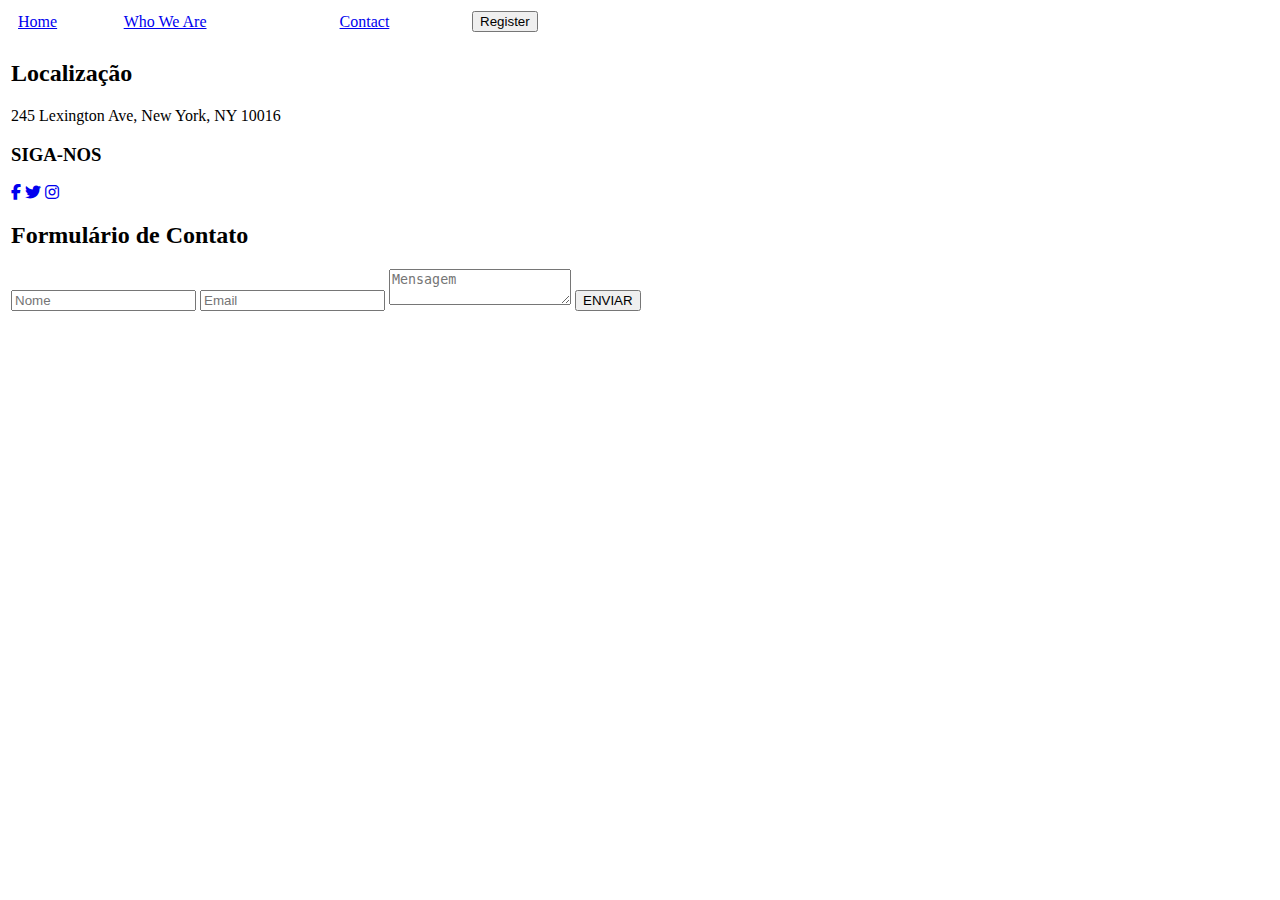
==== Contact.html @ 8cc4f9f4 "Add files via upload" ====
<!DOCTYPE html>
<html lang="en">
<head>
    <meta charset="UTF-8">
    <meta name="viewport" content="width=device-width, initial-scale=1.0">
    <title>HyperCore - Contact</title>
    <link rel="stylesheet" href="/styles/contact.css">
    <link rel="stylesheet" href="https://cdnjs.cloudflare.com/ajax/libs/font-awesome/6.4.0/css/all.min.css">
</head>
<body>
    <table border="0">
        <tr class="nav">
            <td class="logo">
                <a href="#"><img src="/assets/logoname.png" width="200px" alt=""></a>
            </td>
            <td class="home">
                <a href="index.html">Home</a>
            </td>
            <td class="whoweare">
                <a href="Whoweare.html">Who We Are</a>
            </td>
            <td class="contact">
                <a href="Contact.html">Contact</a>
            </td>
            <td class="register"><a href="#"><button>Register</button></a></td>
        </tr>
        <tr>
            <td class="celula"></td>
            <td></td>
            <td></td>
            <td></td>
            <td></td>
        </tr>
        <tr>
            <td class="container" colspan="5">
                <div class="info">
                    <h2>Localização</h2>
                    <p>245 Lexington Ave, New York, NY 10016</p>
                    <h3>SIGA-NOS</h3>
                    <div class="social-icons">
                    <a href="#"><i class="fab fa-facebook-f"></i></a>
                    <a href="#"><i class="fab fa-twitter"></i></a>
                    <a href="#"><i class="fab fa-instagram"></i></a>
                    </div>
                </div>
                <div class="formulario">
                    <h2>Formulário de Contato</h2>
                    <form>
                    <input type="text" placeholder="Nome">
                    <input type="email" placeholder="Email">
                    <textarea placeholder="Mensagem"></textarea>
                    <button type="submit">ENVIAR</button>
                    </form>
                </div>
            </td>
        </tr>
    </table>
</body>
</html>
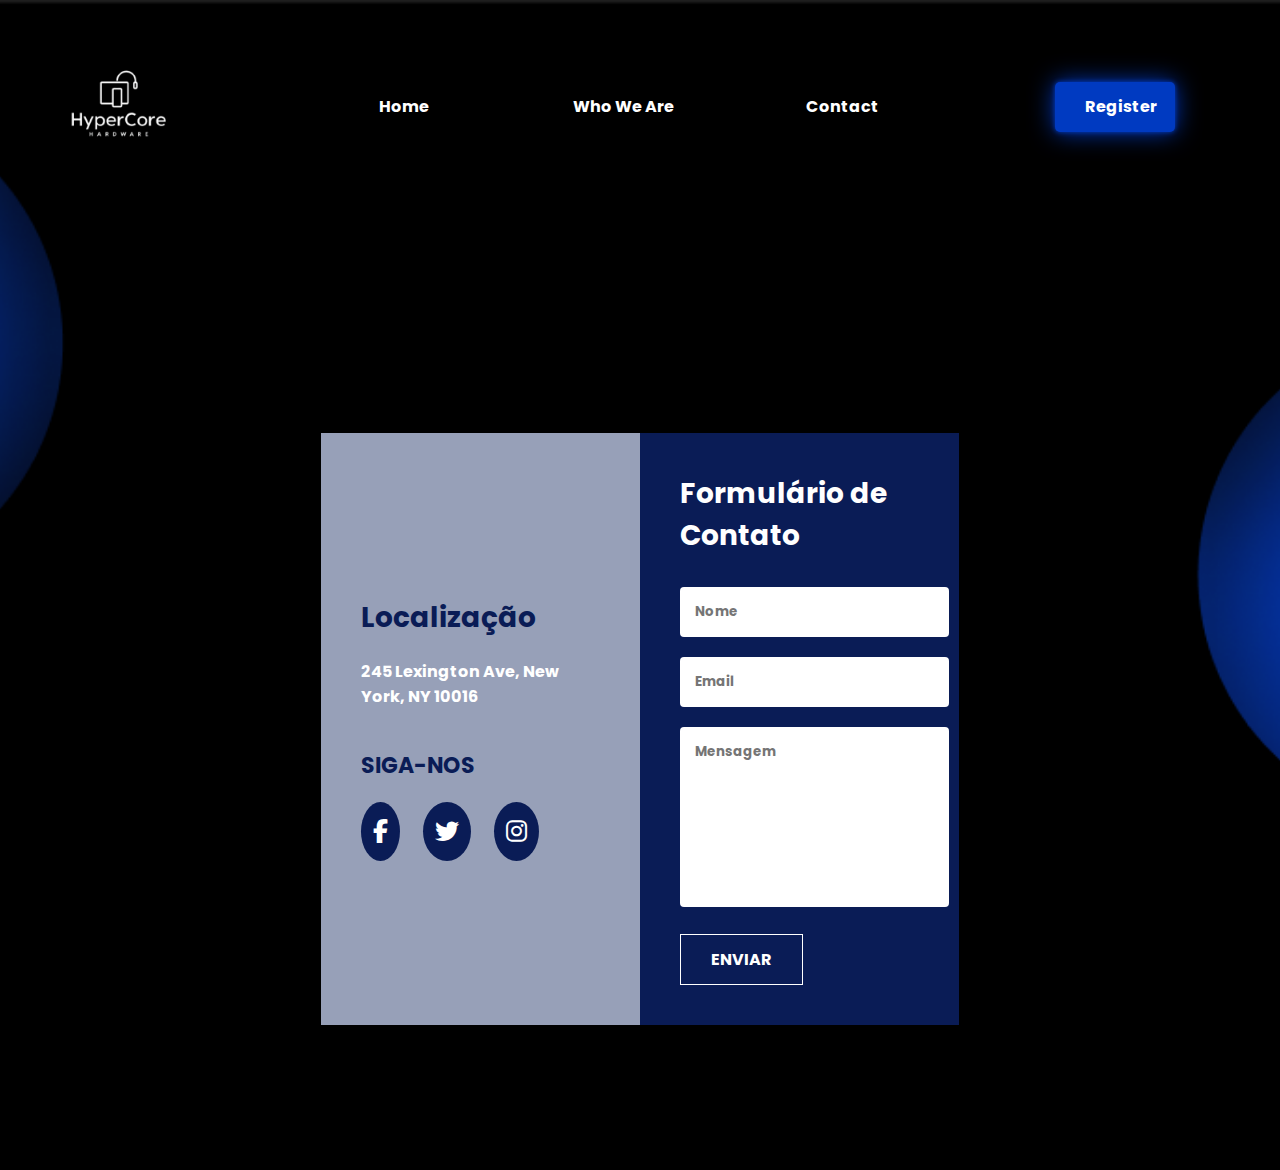
==== commit 38ba9c82: "Update Contact.html" ====
--- a/Contact.html
+++ b/Contact.html
@@ -4,7 +4,7 @@
     <meta charset="UTF-8">
     <meta name="viewport" content="width=device-width, initial-scale=1.0">
     <title>HyperCore - Contact</title>
-    <link rel="stylesheet" href="/styles/contact.css">
+    <link rel="stylesheet" href="https://luancostaf.github.io/HyperCore/styles/contact.css">
     <link rel="stylesheet" href="https://cdnjs.cloudflare.com/ajax/libs/font-awesome/6.4.0/css/all.min.css">
 </head>
 <body>
@@ -56,4 +56,4 @@
         </tr>
     </table>
 </body>
-</html>+</html>
